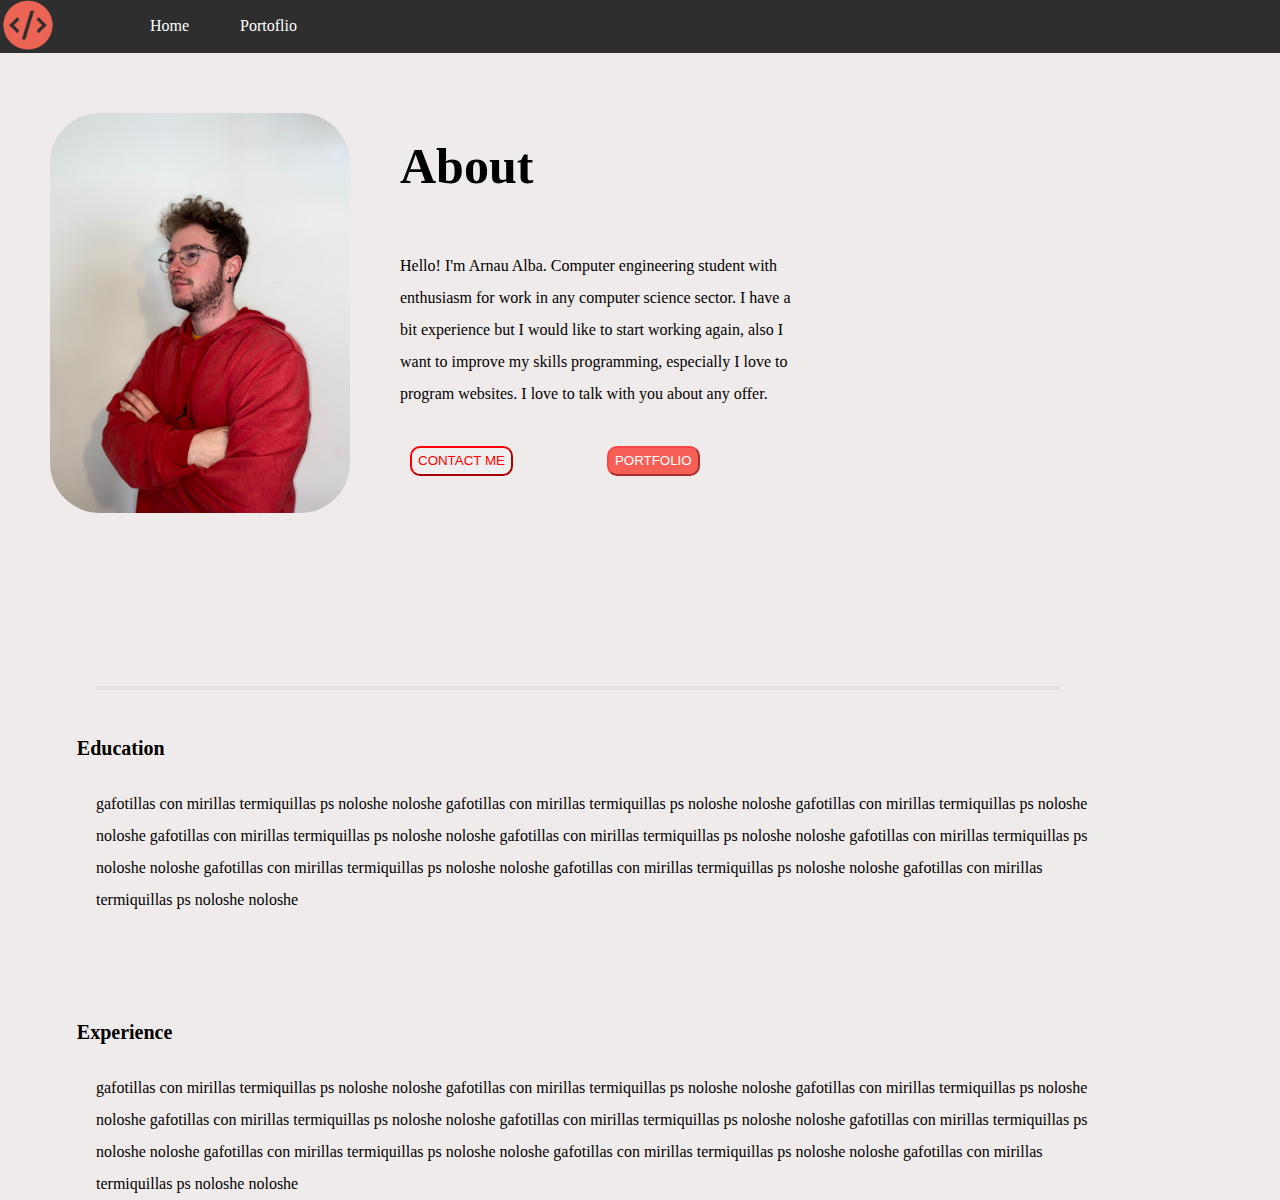
==== docs/index.html @ bc458e78 "Add files via upload" ====
<!DOCTYPE html>
<html>

    <head>
        
    <meta charset="utf-8" />
    <title>Curriculum Web</title>
    <link rel="stylesheet" type="text/css" href="pac1.css">
    
    </head>
    
    
    <body>
        
        
        <nav class="menu">
            <li><img src="icon-red.png"></li>
            <li><a href="#">Home</a></li>
            <li><a href="#">Portoflio</a></li>
            
        </nav>
        
        
        <div class="cap">

            <img src="FotoCV.jpg" alt="Arnau Alba" />
            
            <div class="about">
            
                <h1>About</h1>

                <p>Hello! I'm Arnau Alba. Computer engineering student with enthusiasm for work in any computer science sector. I have a bit  experience but I would like to start working again, also I want to improve my skills programming, especially I love to program websites. I love to talk with you about any offer.  </p>
            
            </div>
            
            <button id="b1">CONTACT ME</button>
            <button id="b2">PORTFOLIO</button>
                    
            
        
        </div>
        
        <div class="lateral">
            
            <div class="contact">
                
                <h3>Contact Me</h3>
                
                <ul>
                    
                    <li class="mail"><img src="avion-de-papel.png" id="avio"><a href="https://mail.google.com/mail/u/0/#inbox?compose=new"> arnausq77@gmail.com</a></li>
                    
                    <li><img src="icono-telefono.png" id="telefon"><a>610722092</a></li>
                    
                    <li class="insta"><img src="insta-red.png" id="insta"><a href="https://www.instagram.com/arnaualba/">Instagram</a></li>
                
                </ul>
                
                
                
                
            </div>
            
            
            
            <div class="skills">
                
                <h3>Skills</h3>
                
                <div class="php">
                    <div style="width: 75%">PHP</div>
                </div>
                
                <div class="html">
                    <div style="width: 50%">HTML/CSS</div>
                </div>

                <div class="javascript">
                    <div style="width: 40%">JavaScript</div>
                </div>
                
                <div class="java">
                    <div style="width: 80%">JAVA</div>
                </div>                

                <div class="c">
                    <div style="width: 65%">C</div>
                </div>  
               
                <div class="cplus">
                    <div style="width: 95%">C++</div>
                </div>  
                
            
            
            </div>
            
            
            
        
        </div>
        
        
        <div class="barra"></div>
        <h3 id="educ">Education</h3>
        <div class="education">
            
            <p>gafotillas con mirillas termiquillas ps noloshe noloshe gafotillas con mirillas termiquillas ps noloshe noloshe gafotillas con mirillas termiquillas ps noloshe noloshe gafotillas con mirillas termiquillas ps noloshe noloshe gafotillas con mirillas termiquillas ps noloshe noloshe gafotillas con mirillas termiquillas ps noloshe noloshe gafotillas con mirillas termiquillas ps noloshe noloshe gafotillas con mirillas termiquillas ps noloshe noloshe gafotillas con mirillas termiquillas ps noloshe noloshe</p>
            
            
        </div>
        
       
        <h3 id="exp">Experience</h3>
        <div class="experience">
            
            <p>gafotillas con mirillas termiquillas ps noloshe noloshe gafotillas con mirillas termiquillas ps noloshe noloshe gafotillas con mirillas termiquillas ps noloshe noloshe gafotillas con mirillas termiquillas ps noloshe noloshe gafotillas con mirillas termiquillas ps noloshe noloshe gafotillas con mirillas termiquillas ps noloshe noloshe gafotillas con mirillas termiquillas ps noloshe noloshe gafotillas con mirillas termiquillas ps noloshe noloshe gafotillas con mirillas termiquillas ps noloshe noloshe</p>
            
        </div>        
   
    
        
    </body>

</html>
---- docs/pac1.css ----
body{
    
    margin:auto;
    width: 1920px;
    height: 1080px;
    font-family: georgia;
    line-height: 2;
    background-color: #F0EBEB;
    overflow-x: hidden;
}


/* ---------NAV----------- */

.menu{
    
    background-color: #2E2E2E;
    display: flex;
    margin-bottom: 60px;
    

}

.menu li{
   
    
    
    list-style: none;
    margin-right: 90px;
    

}

nav li a{
    position: absolute;
    text-decoration: none;
    margin: 10px;
    color: white;
    
    
}

nav li a:hover{
    
    font-size: 18px;
    text-decoration: none;
    margin: 10px;
    color: white;
    
    
}

nav li img{
    
    width: 50px;
    height: 50px;
    
}




/* ---------About Me----------- */

.cap{
    
    float: left;
    width: 1000px;
    margin-right: 20%;
    
}

h1{
    
    font-size: 50px;
}
img{
    border-radius: 50px;
    width: 300px;
    height: 400px;
    float: left;
    margin: 5%;
    margin-top: 0%;
}

.about {
    margin-top: -30px;
    width: 800px;
    
}

#b1 {
    margin: 20px;
    margin-left: 10px;
    color: red;
    height: 30px;
    border-color: red;
    border-width: 2px;
    border-radius: 10px;
}

#b1:hover {
    background-color: #FA4646;
    cursor: pointer;
    margin: 20px;
    margin-left: 10px;
    color: white;
    height: 30px;
    border-color: red;
    border-width: 2px;
    border-radius: 10px;
}

#b2 {
    margin: 20px;
    margin-left: 70px;
    height: 30px;
    color: white;
    border-color: #FA4646;
    border-width: 2px;
    border-radius: 10px;
    background-color:#F55F55; 
}

#b2:hover {
    background-color:#F25858;
    cursor: pointer;
    color: black;
    margin: 20px;
    margin-left: 70px;
    height: 30px;
    border-color: red;
    border-width: 2px;
    border-radius: 10px;
}





/* ------------Contacte Me------------- */

.lateral{
    
    display: table-row;
    
}

.contact{
    
    margin-top:80px;
    
}
h3{
   
    font-size:20px;
}

ul li{
    
    position: relative;
    display:flex;
    margin: 30px;
    list-style: none;
    
}

ul li a{
    position: absolute;
    margin-left: 80px;
    font-size: 16px;
    text-decoration: none;
}
ul li a:hover{
    
    font-size: 18px;
    text-decoration: none;
    cursor:pointer;
}

#avio{
    
    margin-right: 30px;
    width: 50px;
    height: 50px;
}

#telefon{
    
    margin-right: 30px;
    width: 50px;
    height: 50px;
}

#insta{
    
    margin-right: 30px;
    width: 50px;
    height: 50px;
}



/*----------------SKILLS------------*/


.skills{
    margin-left: 5%;
    margin-top: 200px;
    width: 150%;
}
.php{
    
    margin-top: 10%;
    margin-left: 15%;
    height: 20px;
    border: 1px solid #FA4646;
    border-radius: 14px;
    margin-bottom: 15px;
    
}

.php > div{
    
    font-weight:bold;
    text-align: center;
    height: 18px;
    color: white;
    font-size: 12px;
    background: #FA4646;
    white-space: nowrap;
    padding: 1px 20px;
    border-radius: 15px;
    
}

.html{
    
    margin-left: 15%;
    height: 20px;
    border: 1px solid #FA4646;
    border-radius: 14px;
    margin-bottom: 15px;
}

.html > div{
    
    font-weight:bold;
    text-align: center;
    height: 18px;
    color: white;
    font-size: 12px;
    background: #FA4646;
    white-space: nowrap;
    padding: 1px 20px;
    border-radius: 15px;
    
}


.javascript{
    margin-left: 15%;
    height: 20px;
    border: 1px solid #FA4646;
    border-radius: 14px;
    margin-bottom: 15px;
}

.javascript > div{
    
    font-weight:bold;
    text-align: center;
    height: 18px;
    color: white;
    font-size: 12px;
    background: #FA4646;
    white-space: nowrap;
    padding: 1px 20px;
    border-radius: 15px;
    
}



.java{
    margin-left: 15%;
    height: 20px;
    border: 1px solid #FA4646;
    border-radius: 14px;
    margin-bottom: 15px;
}

.java > div{
    
    font-weight:bold;
    text-align: center;
    height: 18px;
    color: white;
    font-size: 12px;
    background: #FA4646;
    white-space: nowrap;
    padding: 1px 20px;
    border-radius: 15px;
    
}


.c{
    margin-left: 15%;
    height: 20px;
    border: 1px solid #FA4646;
    border-radius: 14px;
    margin-bottom: 15px;
}

.c > div{
    
    font-weight:bold;
    text-align: center;
    height: 18px;
    color: white;
    font-size: 12px;
    background: #FA4646;
    white-space: nowrap;
    padding: 1px 20px;
    border-radius: 15px;
    
}


.cplus{
    margin-left: 15%;
    height: 20px;
    border: 1px solid #FA4646;
    border-radius: 14px;
    margin-bottom: 15px;
}

.cplus > div{
    
    font-weight:bold;
    text-align: center;
    height: 18px;
    color: white;
    font-size: 12px;
    background: #FA4646;
    white-space: nowrap;
    padding: 1px;
    border-radius: 15px;
    
}





/*-----------SpaceBar-----------*/

.barra{
    
    margin-top: -15%;
    border: solid 2px #CCCBCA;
    background-color: #CCCBCA;
    width: 50%;
    margin-left: 5%;
    border-radius: 2px; 
    opacity: 0.35;
    
}


#educ{
    
    margin-top: 2%;
    margin-left: 4%;
}
.education{
    
    
    margin-left: 5%;
    margin-bottom: 5%;
    width: 1000px;
    
}

#exp{
    
    margin-top: 2%;
    margin-left: 4%;
}

.experience{
    
    margin-left: 5%;
    width: 1000px;
    
}

.contact{
    
    margin-bottom: 100px;
}
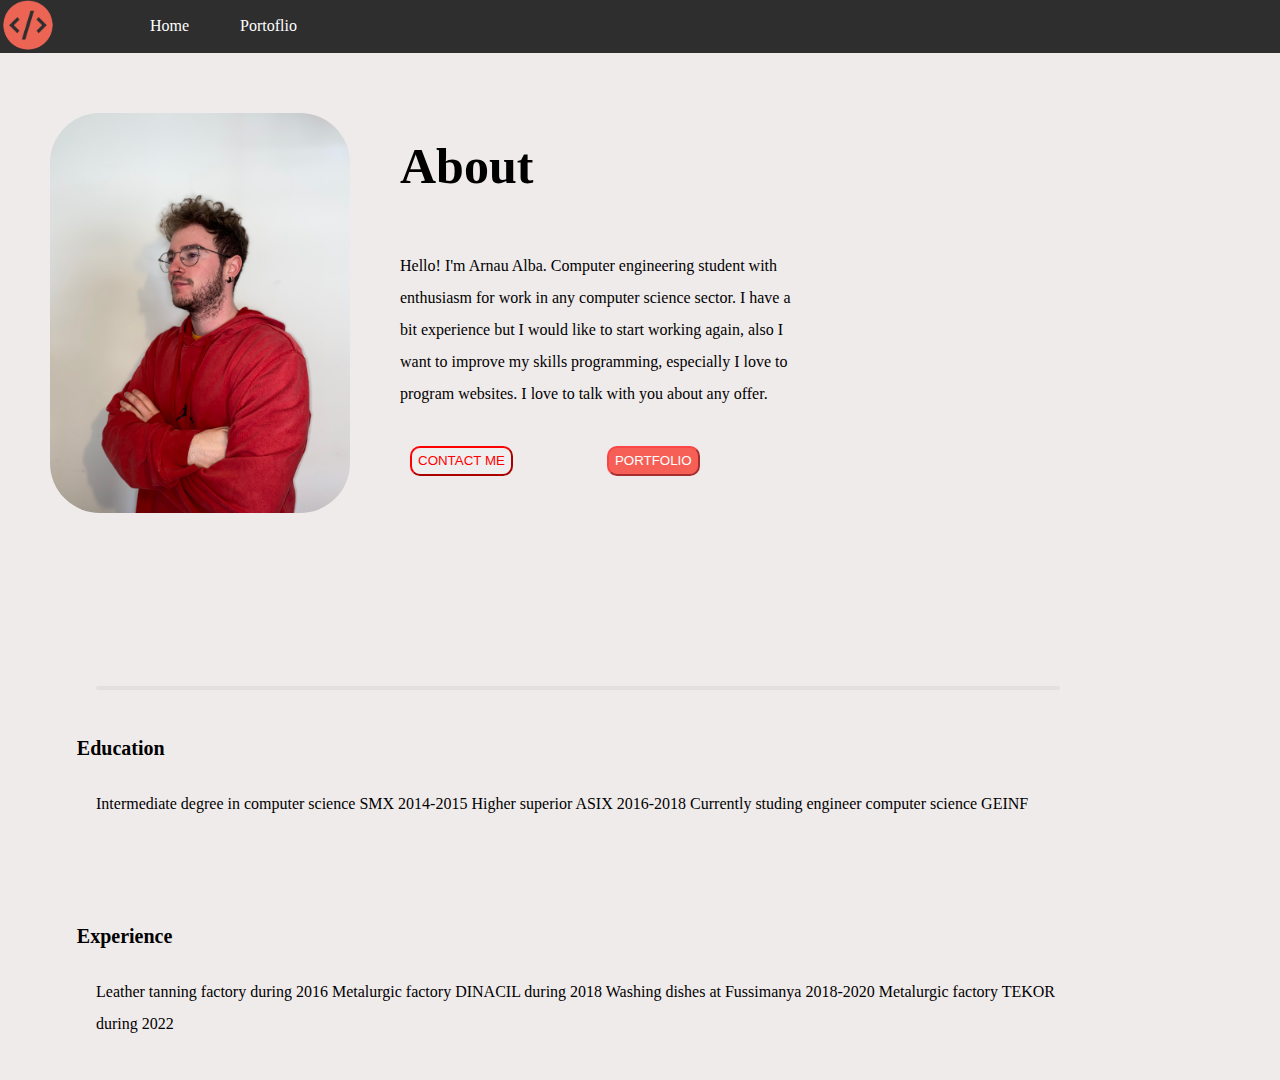
==== commit 48bbaa31: "Add files via upload" ====
--- a/docs/index.html
+++ b/docs/index.html
@@ -105,7 +105,11 @@
         <h3 id="educ">Education</h3>
         <div class="education">
             
-            <p>gafotillas con mirillas termiquillas ps noloshe noloshe gafotillas con mirillas termiquillas ps noloshe noloshe gafotillas con mirillas termiquillas ps noloshe noloshe gafotillas con mirillas termiquillas ps noloshe noloshe gafotillas con mirillas termiquillas ps noloshe noloshe gafotillas con mirillas termiquillas ps noloshe noloshe gafotillas con mirillas termiquillas ps noloshe noloshe gafotillas con mirillas termiquillas ps noloshe noloshe gafotillas con mirillas termiquillas ps noloshe noloshe</p>
+            <p>
+                Intermediate degree in computer science SMX 2014-2015
+                Higher superior ASIX 2016-2018 
+                Currently studing engineer computer science GEINF
+            </p>
             
             
         </div>
@@ -114,7 +118,13 @@
         <h3 id="exp">Experience</h3>
         <div class="experience">
             
-            <p>gafotillas con mirillas termiquillas ps noloshe noloshe gafotillas con mirillas termiquillas ps noloshe noloshe gafotillas con mirillas termiquillas ps noloshe noloshe gafotillas con mirillas termiquillas ps noloshe noloshe gafotillas con mirillas termiquillas ps noloshe noloshe gafotillas con mirillas termiquillas ps noloshe noloshe gafotillas con mirillas termiquillas ps noloshe noloshe gafotillas con mirillas termiquillas ps noloshe noloshe gafotillas con mirillas termiquillas ps noloshe noloshe</p>
+            <p>
+                Leather tanning factory during 2016
+                Metalurgic factory DINACIL during 2018
+                Washing dishes at Fussimanya 2018-2020
+                Metalurgic factory TEKOR during 2022
+                
+            </p>
             
         </div>        
    
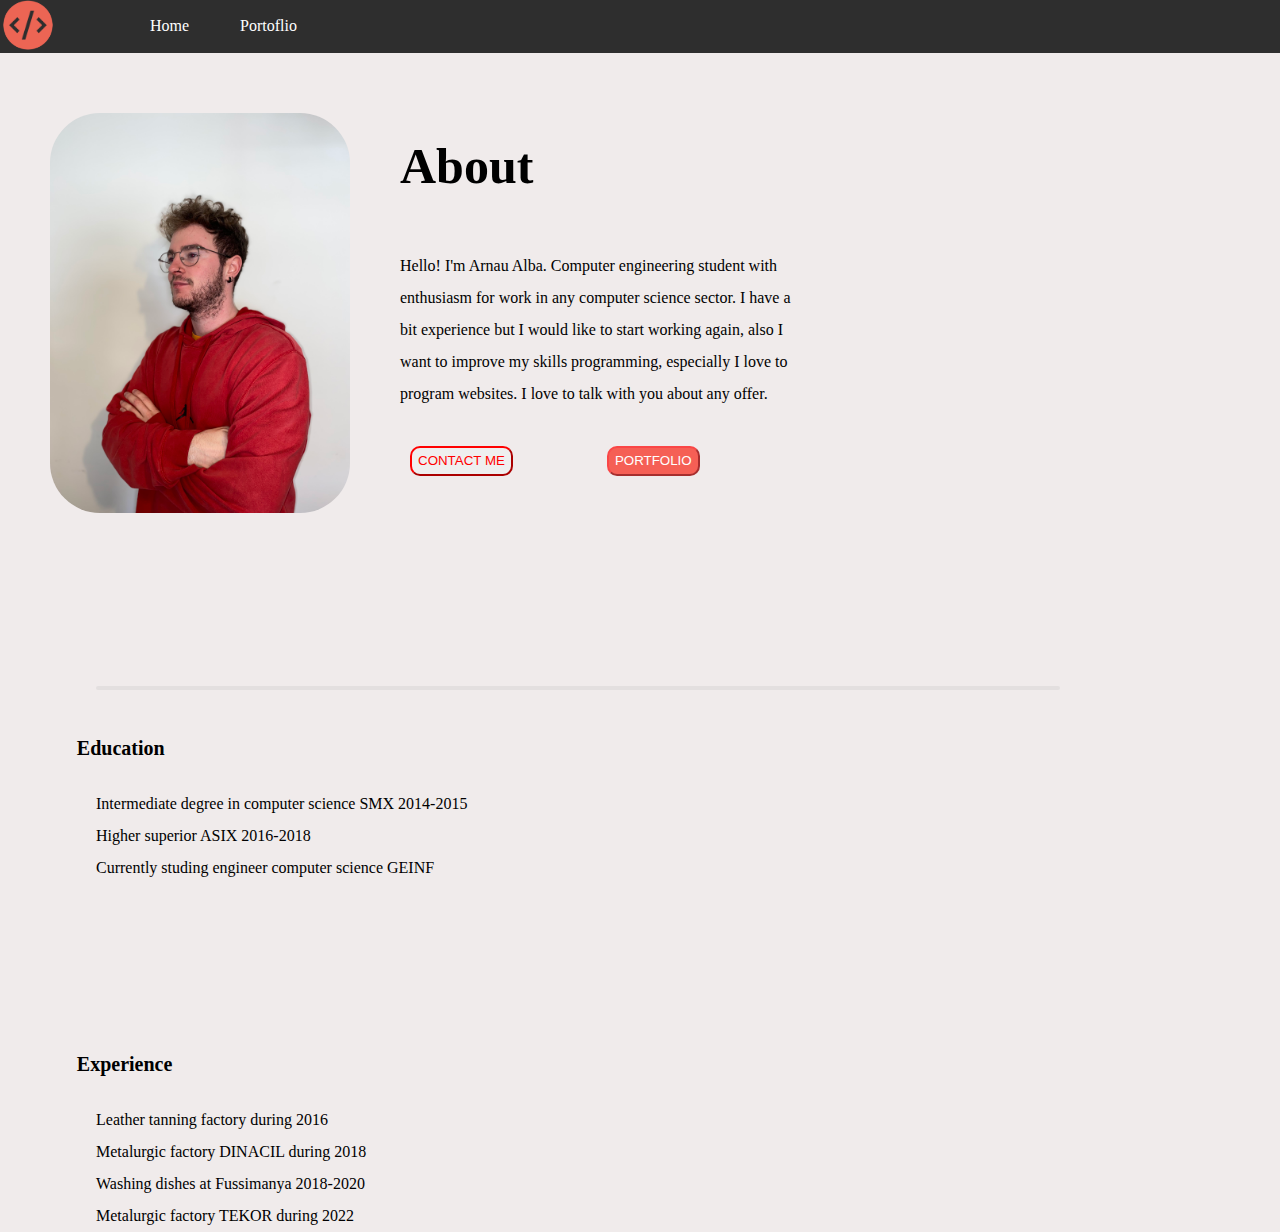
==== commit 0beea1e3: "Update index.html" ====
--- a/docs/index.html
+++ b/docs/index.html
@@ -106,9 +106,9 @@
         <div class="education">
             
             <p>
-                Intermediate degree in computer science SMX 2014-2015
-                Higher superior ASIX 2016-2018 
-                Currently studing engineer computer science GEINF
+                Intermediate degree in computer science SMX 2014-2015<br>
+                Higher superior ASIX 2016-2018 <br>
+                Currently studing engineer computer science GEINF<br><br><br>
             </p>
             
             
@@ -119,9 +119,9 @@
         <div class="experience">
             
             <p>
-                Leather tanning factory during 2016
-                Metalurgic factory DINACIL during 2018
-                Washing dishes at Fussimanya 2018-2020
+                Leather tanning factory during 2016<br>
+                Metalurgic factory DINACIL during 2018<br>
+                Washing dishes at Fussimanya 2018-2020<br>
                 Metalurgic factory TEKOR during 2022
                 
             </p>
